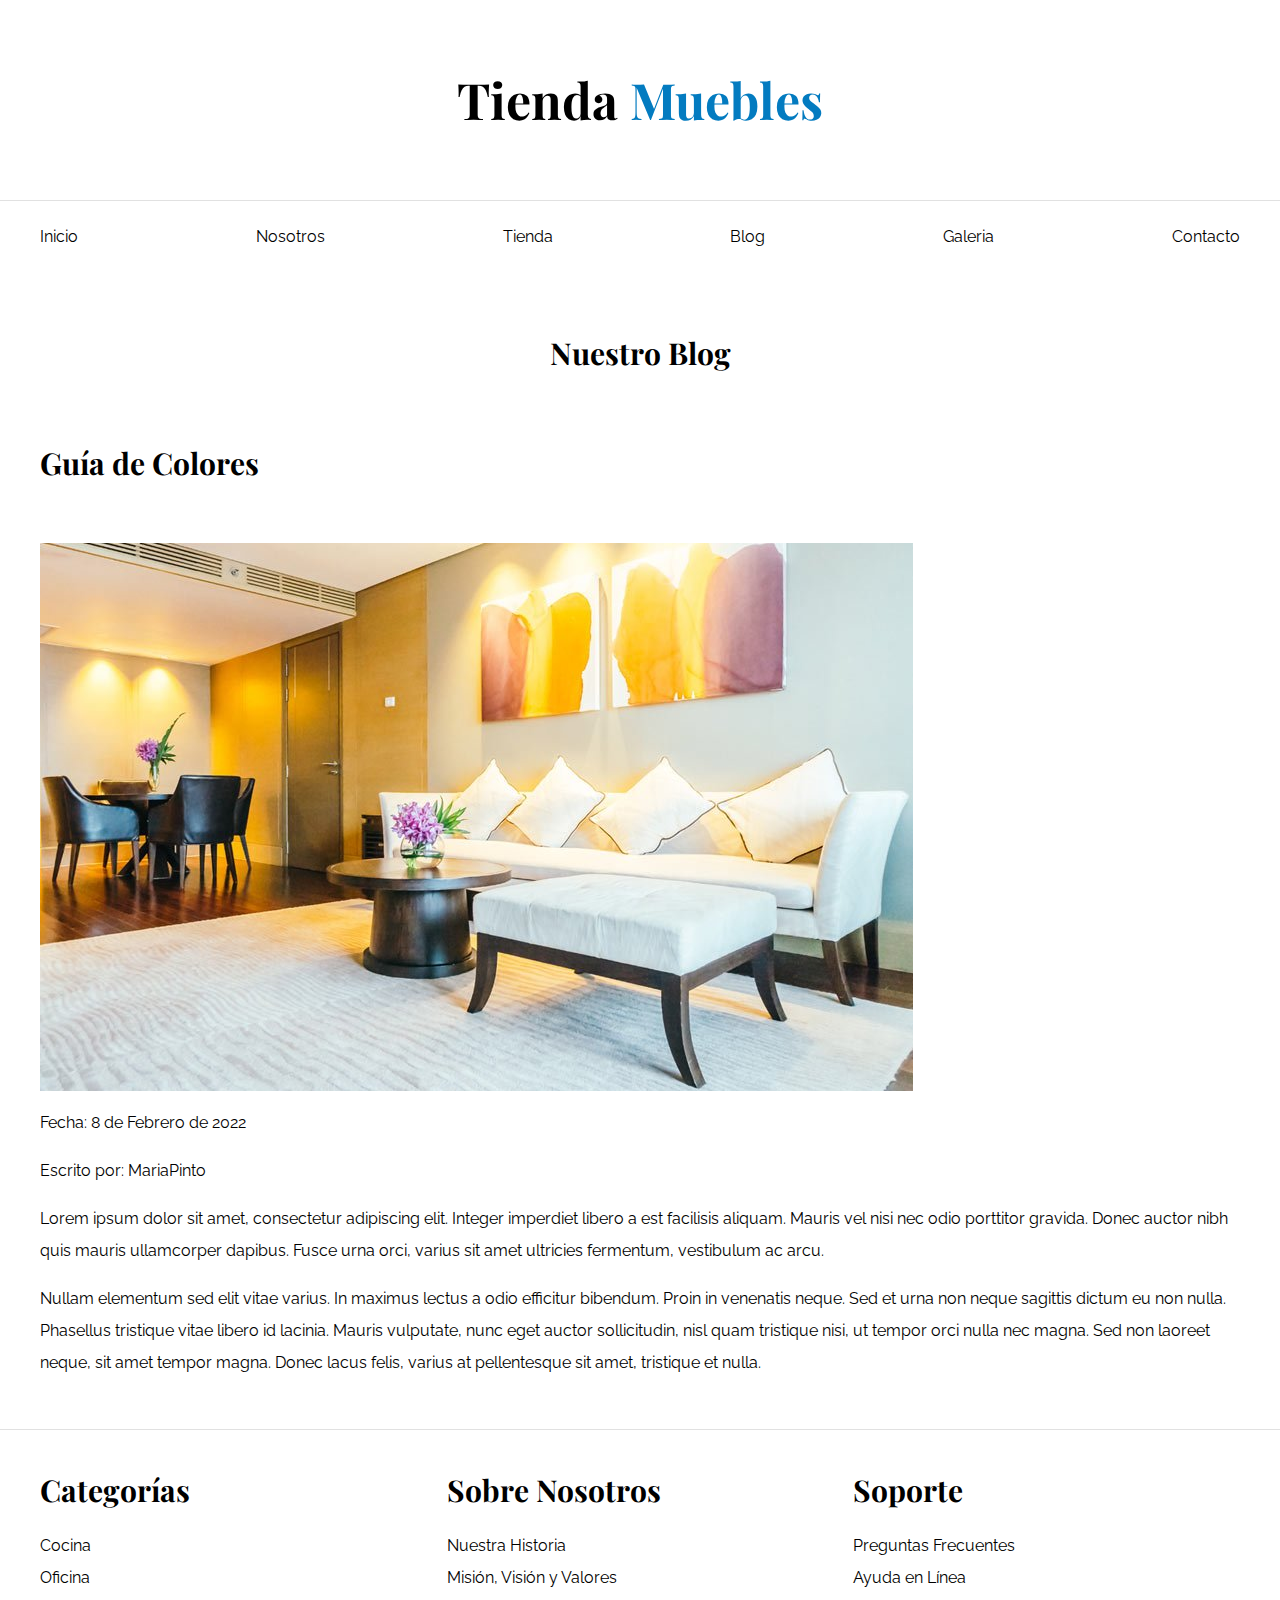
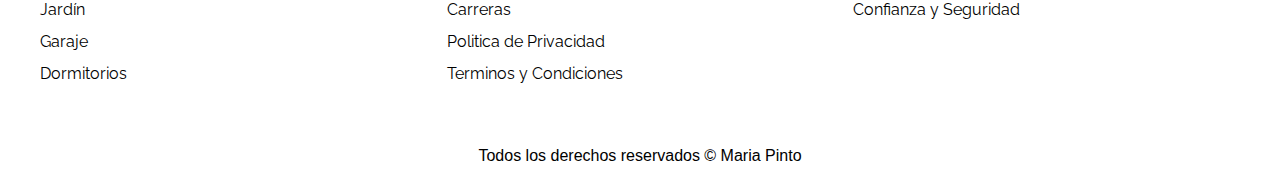
==== blog.html @ 39a35104 "creando el blog" ====
<!DOCTYPE html>
<html lang="en">

<head>
    <meta charset="UTF-8" />
    <meta http-equiv="X-UA-Compatible" content="IE=edge" />
    <meta name="viewport" content="width=device-width, initial-scale=1.0" />
    <title>Ecommerce-Blog</title>
    <link rel="stylesheet" href="css/normalize.css" />
    <link rel="preconnect" href="https://fonts.googleapis.com" />
    <link rel="preconnect" href="https://fonts.gstatic.com" crossorigin />
    <link
        href="https://fonts.googleapis.com/css2?family=Playfair+Display:wght@700&family=Raleway:ital,wght@0,700;0,900;1,300&display=swap"
        rel="stylesheet" />
    <link rel="stylesheet" href="css/app.css" />
</head>

<body>
    <header>
        <h1 class="nombre-sitio">Tienda<span> Muebles</span></h1>
    </header>
    <div class="contenedor-navegacion">
        <nav class="nav-principal contenedor">
            <a href="index.html">Inicio</a>
            <a href="nosotros.html">Nosotros</a>
            <a href="tienda.html">Tienda</a>
            <a href="blog.html">Blog</a>
            <a href="galeria.html">Galeria</a>
            <a href="contacto.html">Contacto</a>
        </nav>
    </div>


    <main class="contenido-principal contenedor">
        <h2 class="text-center">Nuestro Blog</h2>

        <section class="contenedor-blog">
            <div class="blog">
                <article>
                    <h2>Guía de Colores</h2>
                    <div class="imagen">
                        <img src="./img/miroytengo-muebles-blog-como-decorar-salon-rectangular.jpg" alt="imagen blog">
                    </div>

                    <div class="entrada-meta">
                        <p>Fecha: <span>8 de Febrero de 2022</span></p>
                        <p>Escrito por: <span>MariaPinto</span></p>
                    </div>

                    <div class="entrada-blog">
                        <p>Lorem ipsum dolor sit amet, consectetur adipiscing elit. Integer imperdiet libero a est
                            facilisis aliquam. Mauris vel nisi nec odio porttitor gravida. Donec auctor nibh quis mauris
                            ullamcorper dapibus. Fusce urna orci, varius sit amet ultricies fermentum, vestibulum ac
                            arcu.</p>
                        <p>Nullam elementum sed elit vitae varius. In maximus lectus a odio efficitur bibendum.
                            Proin in venenatis neque. Sed et urna non neque sagittis dictum eu non nulla. Phasellus
                            tristique vitae libero id lacinia. Mauris vulputate, nunc eget auctor sollicitudin, nisl
                            quam tristique nisi, ut tempor orci nulla nec magna. Sed non laoreet neque, sit amet tempor
                            magna. Donec lacus felis, varius at pellentesque sit amet, tristique et nulla.</p>
                    </div>
                </article>
            </div>

            <aside>

            </aside>
        </section>

    </main>

    <footer class="site-footer">
        <div class="grid-footer contenedor">
            <div>
                <h3>Categorías</h3>
                <nav class="footer-menu">
                    <a href="#">Cocina</a>
                    <a href="#">Oficina</a>
                    <a href="#">Jardín</a>
                    <a href="#">Garaje</a>
                    <a href="#">Dormitorios</a>
                </nav>
            </div>

            <div>
                <h3>Sobre Nosotros</h3>
                <nav class="footer-menu">
                    <a href="#">Nuestra Historia</a>
                    <a href="#">Misión, Visión y Valores</a>
                    <a href="#">Carreras</a>
                    <a href="#">Politica de Privacidad</a>
                    <a href="#">Terminos y Condiciones</a>
                </nav>
            </div>

            <div>
                <h3>Soporte</h3>
                <nav class="footer-menu">
                    <a href="#">Preguntas Frecuentes</a>
                    <a href="#">Ayuda en Línea</a>
                    <a href="#">Confianza y Seguridad</a>
                </nav>
            </div>
        </div>
        <p class="copyright">Todos los derechos reservados &copy; Maria Pinto</p>
    </footer>
</body>

</html>
---- css/app.css ----
html {
    box-sizing: border-box;
    font-size: 62.5%;
    /** 1rem = 10px **/
}

*, *:before, *:after {
    box-sizing: inherit;
}

body {
    font-family: 'Raleway', serif;
    font-size: 1.6rem;
    line-height: 2;
}

/** Globales **/

h1,
h2,
h3 {
    font-family: 'Playfair Display', serif;
    margin: 0 0 5rem 0;
}

h1 {
    font-size: 5rem;
}

h2 {
    font-size: 3rem;
}


h3 {
    font-size: 3rem;
}

a {
    text-decoration: none;
    color: #000;
}

.contenedor {
    max-width: 120rem;
    margin: 0 auto;
}


img {
    max-width: 100%;
    display: block;
}

.btn {
    background-color: #8cbc00;
    display: block;
    color: #ffffff;
    text-transform: uppercase;
    font-weight: 900;
    padding: 1rem;
    transition: background-color .3s ease-out;
}

.btn:hover {
    background-color: #769c02;
}


/** Utilidades **/
.text-center {
    text-align: center;
}


/** Header y Navegación **/

.nombre-sitio {
    margin-top: 5rem;
    text-align: center;
}

.nombre-sitio span {
    color: #037bc0;
}

.contenedor-navegacion {
    border-top: 1px solid #e1e1e1;
}


.nav-principal {
    padding: 2rem 0;
    display: flex;
    justify-content: space-between;
}

.hero {
    background-image: url(../img/lujos-interiores.jpg);
    background-repeat: no-repeat;
    background-size: cover;
    height: 55rem;
    background-position: center center;
}

/** Listado Categorías **/

.categorias {
    padding-top: 5rem;
}

.categoria a {
    text-align: center;
    display: block;
    padding: 2rem;
    font-size: 2rem;
}

.categoria a:hover {
    background-color: #037bc0;
    color: #ffffff;
    border-bottom-right-radius: 10px;
}


.listado-categorias {
    display: grid;
    grid-template-columns: repeat(3, 1fr);
    gap: 2rem;
    padding-bottom: 1rem;
}

/** Nosotros **/

.sobre-nosotros {
    background-image: linear-gradient(to right, transparent 50%, #037bc0 50%, #037bc0 100%),
        url(../img/nosotros.jpg);
    background-position: left center;
    background-repeat: no-repeat;
    padding: 10rem 0;
    background-size: 100%, 100rem;
}

.sobre-nosotros-grid {
    display: flex;
    justify-content: flex-end;
}

.texto-nosotros {
    flex-basis: 50%;
    padding-left: 10rem;
    color: #FFF;
}

/** Listado de Productos **/

.contenido-principal {
    padding-top: 5rem;
}

.listado-productos {
    display: grid;
    grid-template-columns: repeat(6, 1fr);
    gap: 2rem;
}

.producto:nth-child(1) {
    grid-column-start: 1;
    grid-column-end: 7;
    display: grid;
    grid-template-columns: 3fr 1fr;
    /** Poner la imagen a la izq**/
}

.producto:nth-child(1) img {
    height: 43rem;
    width: 100%;
    object-fit: cover;
}

.producto:nth-child(2) {
    grid-column-start: 1;
    grid-column-end: 4;
}

.producto:nth-child(2) img {
    height: 30rem;
    width: 100%;
    object-fit: cover;
}

.producto:nth-child(3) {
    grid-column-start: 4;
    grid-column-end: 7;
}

.producto:nth-child(3) img {
    height: 30rem;
    width: 100%;
    object-fit: cover;
}

.producto:nth-child(4) {
    grid-column-start: 1;
    grid-column-end: 3;
}

.producto:nth-child(5) {
    grid-column-start: 3;
    grid-column-end: 5;
}

.producto:nth-child(6) {
    grid-column-start: 5;
    grid-column-end: 7;
}

.producto {
    background-color: #037bc0;

}

.texto-producto {
    text-align: center;
    color: #ffffff;
    padding: 2rem;
}

.texto-producto h3 {
    margin: 0;
}

.texto-producto p {
    margin: 0 0 .5rem 0;
}

.texto-producto .precio {
    font-size: 2.8rem;
    font-weight: 900;
}

/** Footer **/

.site-footer {
    border-top: 1px solid #e1e1e1;
    margin-top: 5rem;
    padding-top: 3rem;
}

.site-footer h3 {
    margin-bottom: 1rem;
}

.grid-footer {
    display: grid;
    grid-template-columns: repeat(3, 1fr);
    gap: 2rem;
}

.footer-menu a {
    display: block;
}

.copyright {
    text-align: center;
    margin-top: 5rem;
    font-family: 'Lucida Sans', 'Lucida Sans Regular', 'Lucida Grande', 'Lucida Sans Unicode', Geneva, Verdana, sans-serif;
}

/** Nosotros **/

.contenido-nosotros {
    display: grid;
    grid-template-columns: 1fr 2fr;
    grid-template-columns: repeat(auto-fit, minmax(25rem, 1fr));
    column-gap: 4rem;
}

.informacion-nosotros {
    display: flex;
    flex-direction: column;
    justify-content: center;
}
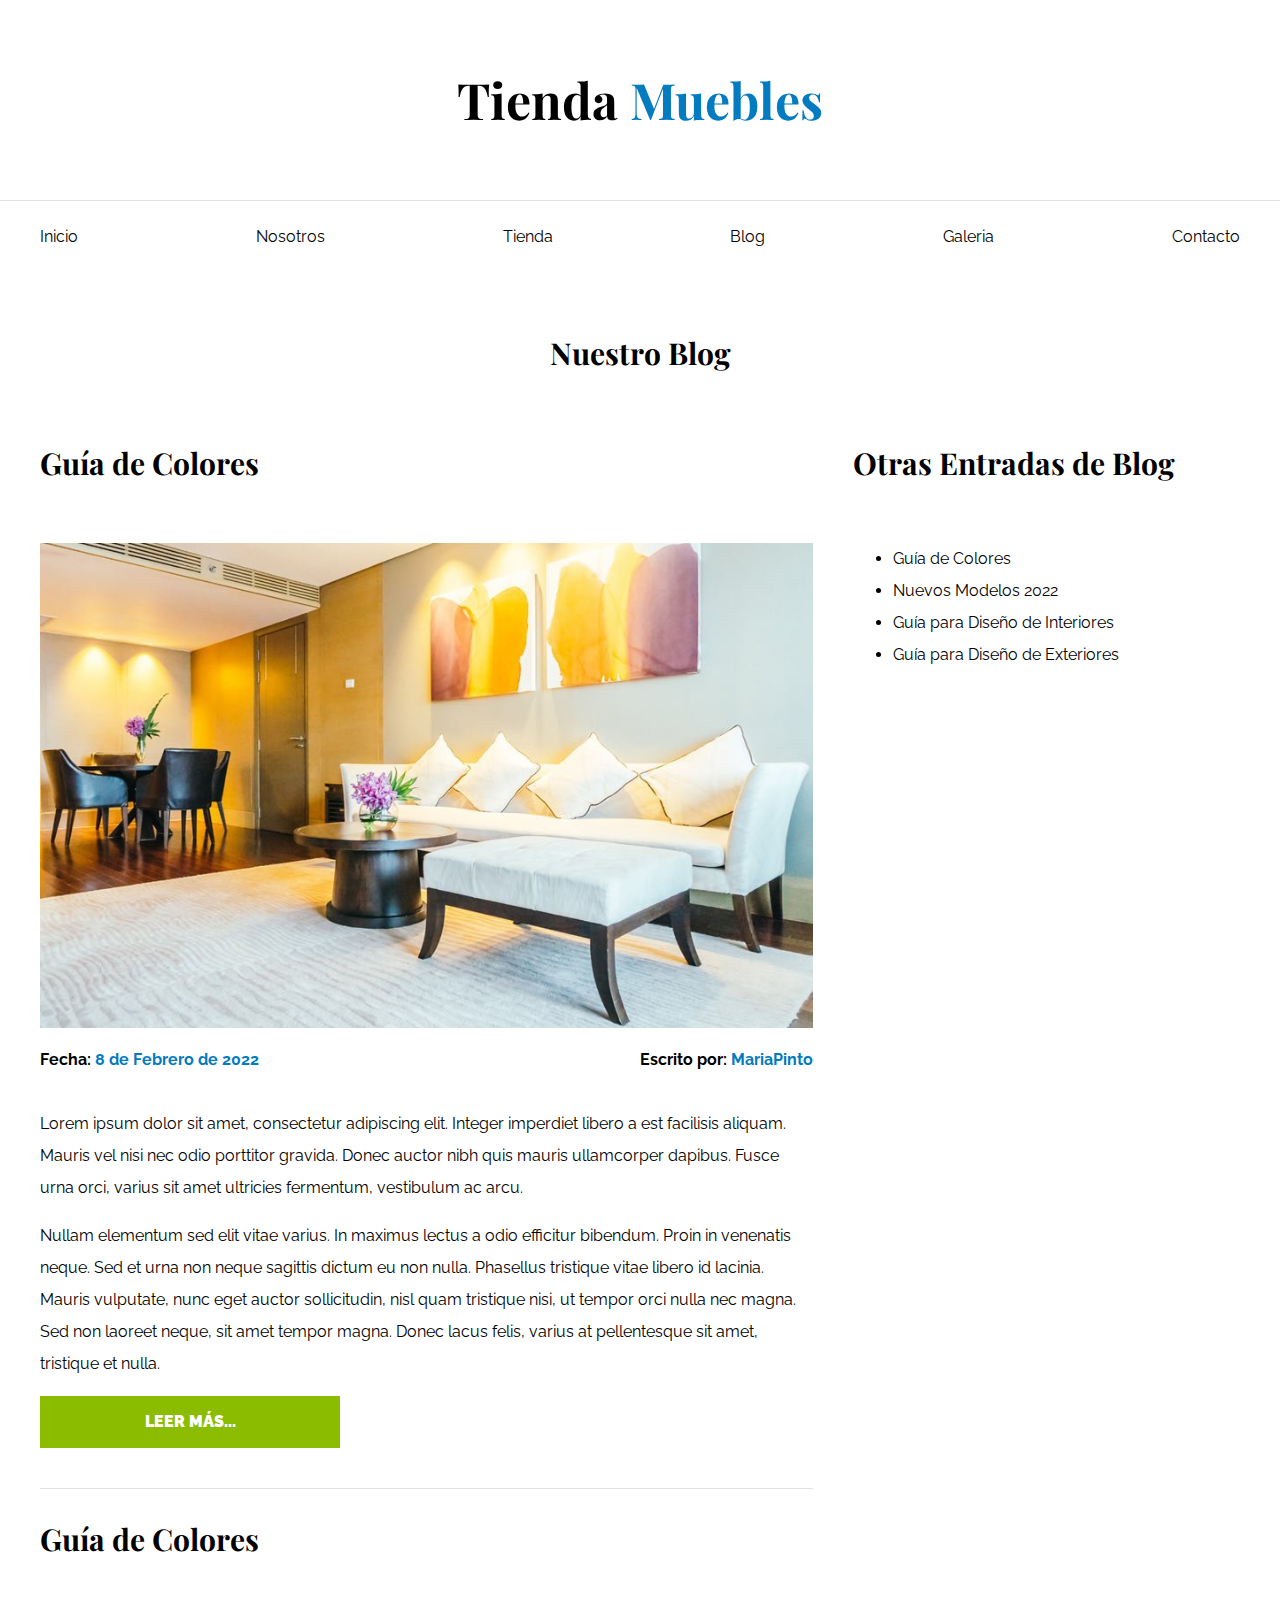
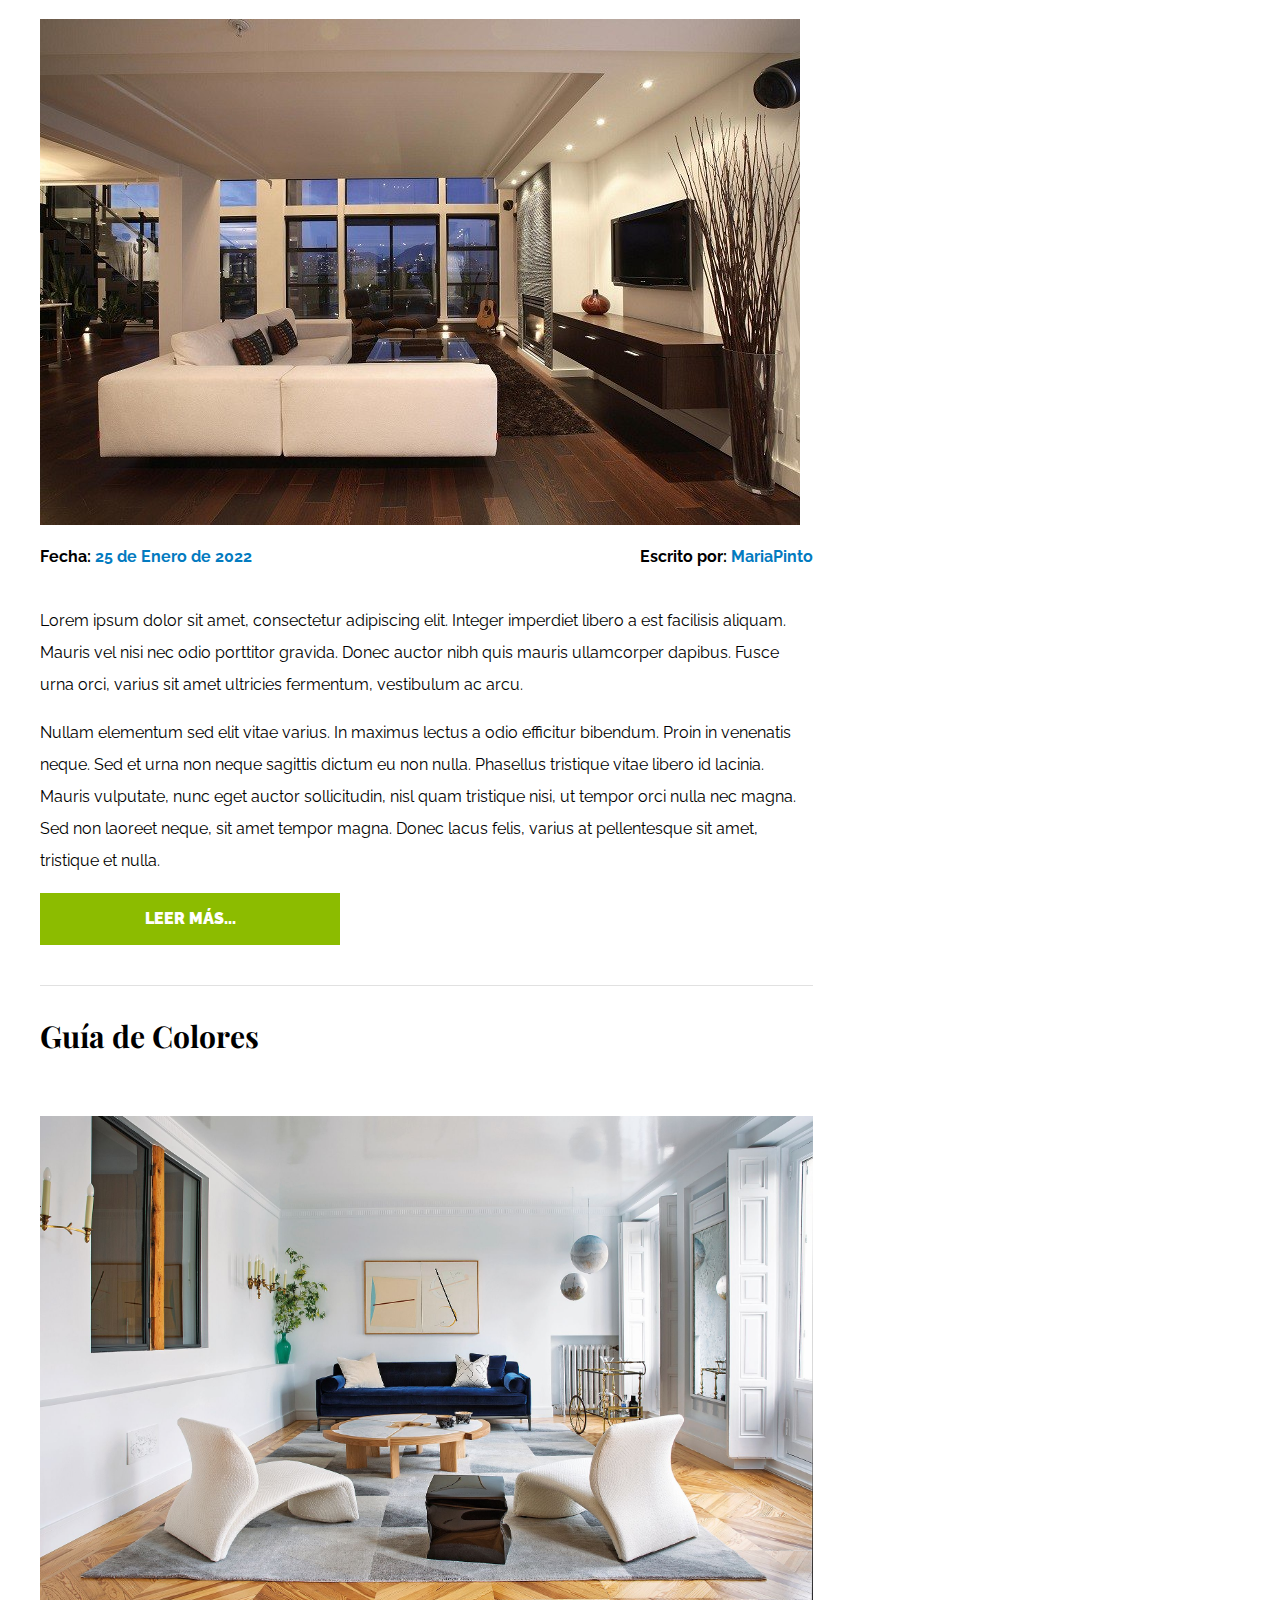
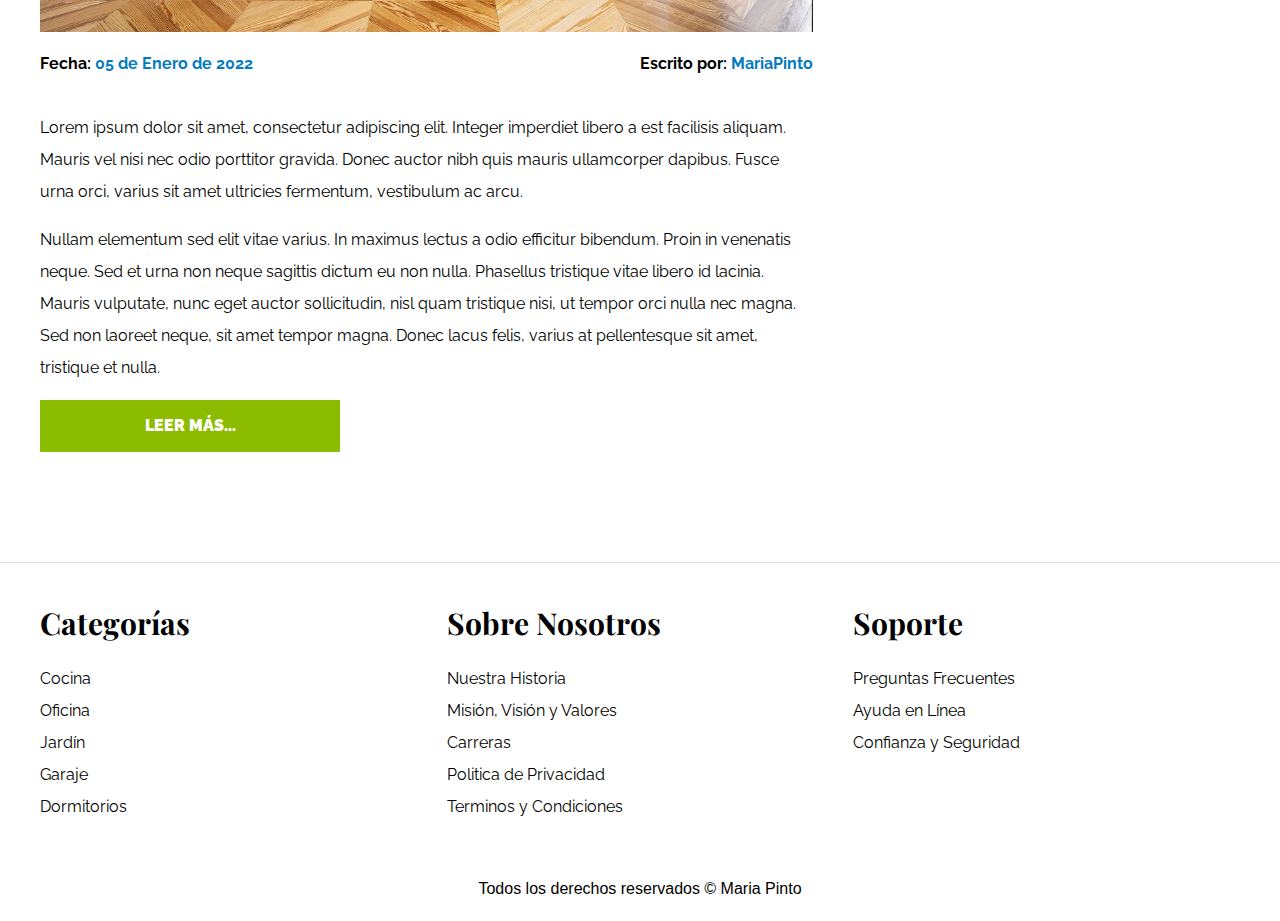
==== commit ce8cc183: "blog y entradas al blog creadas" ====
--- a/blog.html
+++ b/blog.html
@@ -36,7 +36,7 @@
 
         <section class="contenedor-blog">
             <div class="blog">
-                <article>
+                <article class="entrada">
                     <h2>Guía de Colores</h2>
                     <div class="imagen">
                         <img src="./img/miroytengo-muebles-blog-como-decorar-salon-rectangular.jpg" alt="imagen blog">
@@ -58,10 +58,79 @@
                             quam tristique nisi, ut tempor orci nulla nec magna. Sed non laoreet neque, sit amet tempor
                             magna. Donec lacus felis, varius at pellentesque sit amet, tristique et nulla.</p>
                     </div>
+                    <a href="entrada1.html" class="btn max-width-30">Leer Más...</a>
+                </article>
+
+                <article class="entrada">
+                    <h2>Guía de Colores</h2>
+                    <div class="imagen">
+                        <img src="./img/diseño-salones-de-lujo.jpg" alt="imagen blog">
+                    </div>
+
+                    <div class="entrada-meta">
+                        <p>Fecha: <span>25 de Enero de 2022</span></p>
+                        <p>Escrito por: <span>MariaPinto</span></p>
+                    </div>
+
+                    <div class="entrada-blog">
+                        <p>Lorem ipsum dolor sit amet, consectetur adipiscing elit. Integer imperdiet libero a est
+                            facilisis aliquam. Mauris vel nisi nec odio porttitor gravida. Donec auctor nibh quis mauris
+                            ullamcorper dapibus. Fusce urna orci, varius sit amet ultricies fermentum, vestibulum ac
+                            arcu.</p>
+                        <p>Nullam elementum sed elit vitae varius. In maximus lectus a odio efficitur bibendum.
+                            Proin in venenatis neque. Sed et urna non neque sagittis dictum eu non nulla. Phasellus
+                            tristique vitae libero id lacinia. Mauris vulputate, nunc eget auctor sollicitudin, nisl
+                            quam tristique nisi, ut tempor orci nulla nec magna. Sed non laoreet neque, sit amet tempor
+                            magna. Donec lacus felis, varius at pellentesque sit amet, tristique et nulla.</p>
+                    </div>
+                    <a href="entrada2.html" class="btn max-width-30">Leer Más...</a>
+                </article>
+
+                <article class="entrada">
+                    <h2>Guía de Colores</h2>
+                    <div class="imagen">
+                        <img src="./img/casa-madrid-estilo-tradicional-moderno-salon-sofa-azul-1611672188.jpg"
+                            alt="imagen blog">
+                    </div>
+
+                    <div class="entrada-meta">
+                        <p>Fecha: <span>05 de Enero de 2022</span></p>
+                        <p>Escrito por: <span>MariaPinto</span></p>
+                    </div>
+
+                    <div class="entrada-blog">
+                        <p>Lorem ipsum dolor sit amet, consectetur adipiscing elit. Integer imperdiet libero a est
+                            facilisis aliquam. Mauris vel nisi nec odio porttitor gravida. Donec auctor nibh quis mauris
+                            ullamcorper dapibus. Fusce urna orci, varius sit amet ultricies fermentum, vestibulum ac
+                            arcu.</p>
+                        <p>Nullam elementum sed elit vitae varius. In maximus lectus a odio efficitur bibendum.
+                            Proin in venenatis neque. Sed et urna non neque sagittis dictum eu non nulla. Phasellus
+                            tristique vitae libero id lacinia. Mauris vulputate, nunc eget auctor sollicitudin, nisl
+                            quam tristique nisi, ut tempor orci nulla nec magna. Sed non laoreet neque, sit amet tempor
+                            magna. Donec lacus felis, varius at pellentesque sit amet, tristique et nulla.</p>
+                    </div>
+                    <a href="entrada3.html" class="btn max-width-30">Leer Más...</a>
                 </article>
             </div>
 
             <aside>
+
+                <h3>Otras Entradas de Blog</h3>
+
+                <ul>
+                    <li>
+                        <a href="entrada.html">Guía de Colores</a>
+                    </li>
+                    <li>
+                        <a href="entrada.html">Nuevos Modelos 2022</a>
+                    </li>
+                    <li>
+                        <a href="entrada.html">Guía para Diseño de Interiores</a>
+                    </li>
+                    <li>
+                        <a href="entrada.html">Guía para Diseño de Exteriores</a>
+                    </li>
+                </ul>
 
             </aside>
         </section>
--- a/css/app.css
+++ b/css/app.css
@@ -60,6 +60,7 @@
     font-weight: 900;
     padding: 1rem;
     transition: background-color .3s ease-out;
+    text-align: center;
 }
 
 .btn:hover {
@@ -70,6 +71,10 @@
 /** Utilidades **/
 .text-center {
     text-align: center;
+}
+
+.max-width-30 {
+    max-width: 30rem;
 }
 
 
@@ -280,4 +285,44 @@
     display: flex;
     flex-direction: column;
     justify-content: center;
-}+}
+
+/** Blog **/
+
+.contenedor-blog {
+    display: grid;
+    grid-template-columns: 2fr 1fr;
+    column-gap: 4rem;
+}
+
+.entrada {
+    border-bottom: 1px solid #e1e1e1;
+    padding-bottom: 4rem;
+    margin-bottom: 2rem;
+}
+
+.entrada:last-of-type {
+    border: none;
+}
+
+.entrada-meta {
+    display: flex;
+    justify-content: space-between;
+}
+
+.entrada-meta p {
+    font-weight: bold;
+}
+
+.entrada-meta span {
+    color: #037bc0;
+}
+
+/** Entrada Blog **/
+
+.contenido-entrada-blog {
+    width: 60rem;
+    margin: 0 auto;
+}
+
+/** Galeria **/